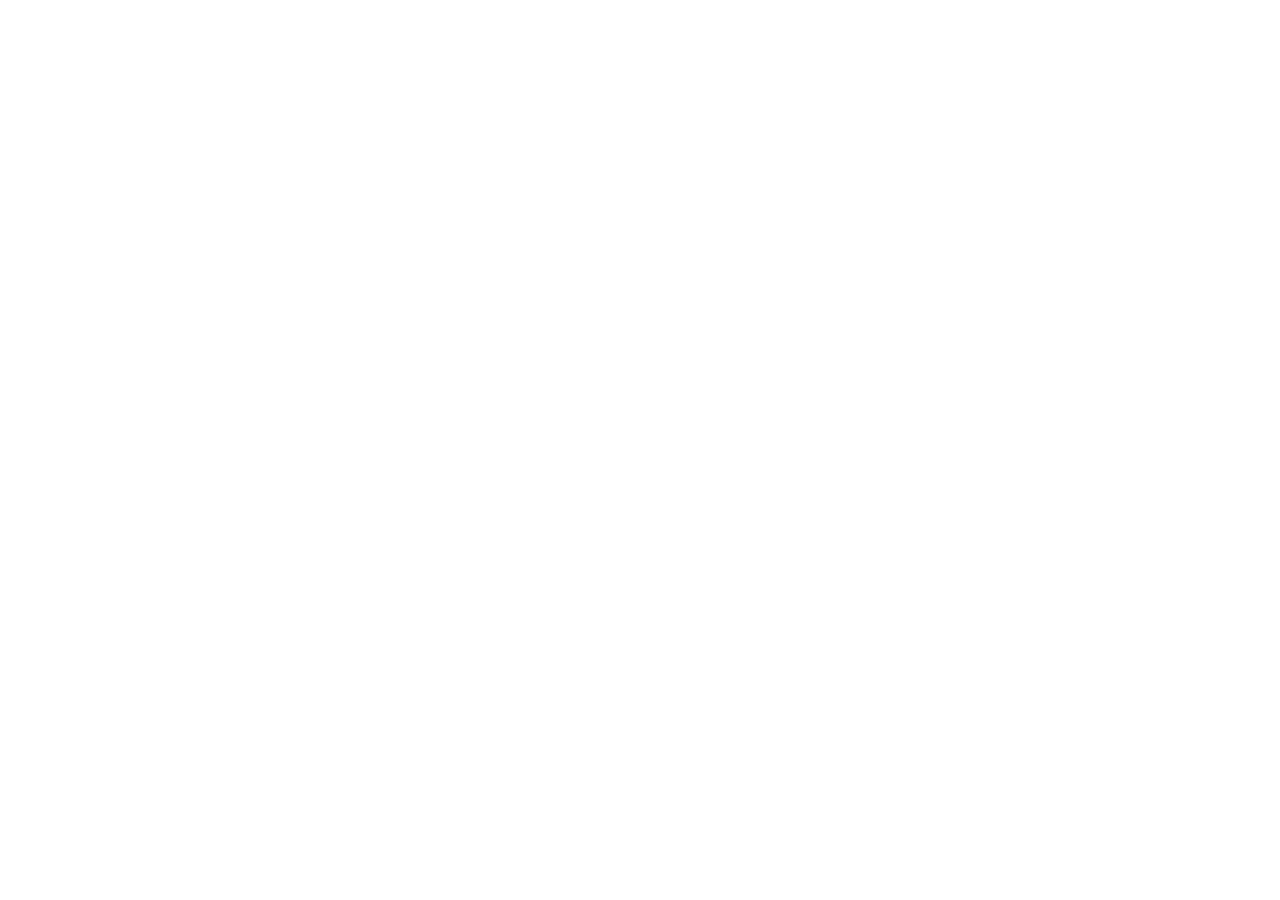
==== sjc.html @ 31c70fb9 "commit 1" ====
<!DOCTYPE html>
<html lang="en">
<head>
    <meta charset="UTF-8"/>
    <meta name="viewport" content="width=device-width" initial-scale="1.0"/>
    <meta http-equiv="X-UA-Compatible" content="ie=edge" />
    <meta name="description" content="Simple Javascript calculator" />
    <meta name="author" content="Aniagolu Chiemelie"/>
    <link rel="stylesheet" href="sjc.css"/>
    <title>Simple Javascript calculator</title>
</head>
<body>
    
</body>
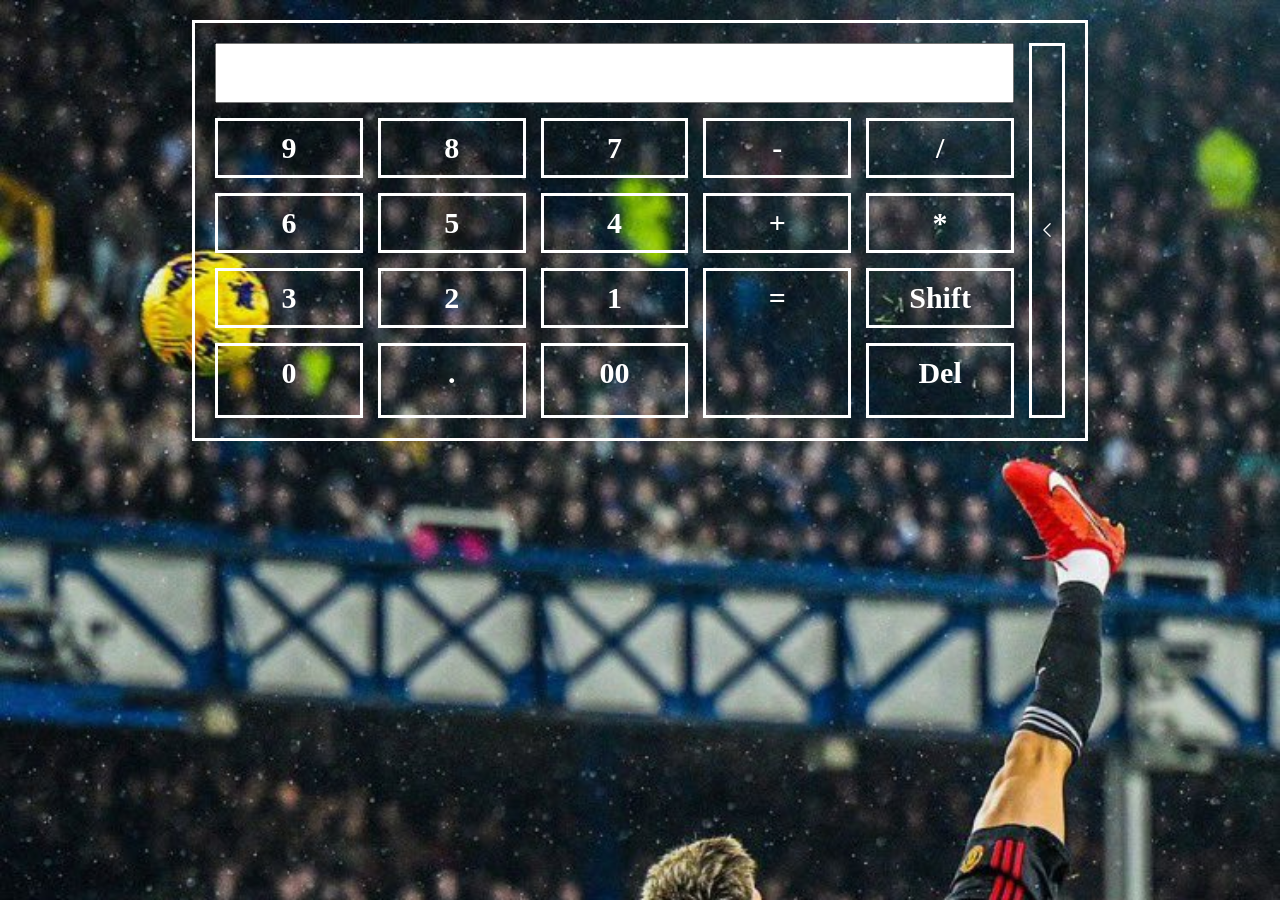
==== commit fc8ec736: "first commit" ====
--- a/sjc.html
+++ b/sjc.html
@@ -10,5 +10,93 @@
     <title>Simple Javascript calculator</title>
 </head>
 <body>
-    
-</body>+    <section class="section">
+        <div class="section__div1 sec__div">
+            <p class="section__div1-p">9</p>
+        </div>
+        <div class="section__div2 sec__div">
+            <p class="section__div2-p">8</p>
+        </div>
+        <div class="section__div3 sec__div">
+            <p class="section__div3-p">7</p>
+        </div>
+        <div class="section__div4 sec__div">
+            <p class="section__div4-p">6</p>
+        </div>
+        <div class="section__div5 sec__div">
+            <p class="section__div5-p">5</p>
+        </div>
+        <div class="section__div6 sec__div">
+            <p class="section__div6-p">4</p>
+        </div>
+        <div class="section__div7 sec__div">
+            <p class="section__div6-7">3</p>
+        </div>
+        <div class="section__div8 sec__div">
+            <p class="section__div8-p">2</p>
+        </div>
+        <div class="section__div9 sec__div">
+            <p class="section__div9-p">1</p>
+        </div>
+        <div class="section__div10 sec__div">
+            <p class="section__div10-p">0</p>
+        </div>
+        <div class="section__div11 sec__div">
+            <p class="section__div11-p">.</p>
+        </div>
+        <div class="section__div12 sec__div">
+            <p class="section__div12-p">00</p>
+        </div>
+        <div class="section__div13 sec__div">
+            <p class="section__div13-p">+</p>
+        </div>
+        <div class="section__div14 sec__div">
+            <p class="section__div14-p">=</p>
+        </div>
+        <div class="section__div15">
+            <p class="section__div15-p">Shift</p>
+        </div>
+        <div class="section__div16 sec__div">
+            <p class="section__div16-p">/</p>
+        </div>
+        <div class="section__div17 sec__div">
+            <p class="section__div17-p">*</p>
+        </div>
+        <div class="section__div18 sec__div">
+            <p class="section__div18-p">-</p>
+        </div>
+        <span class="section__div19">
+            <input type="text" id="fname" name="fname">
+        </span>
+        <div class="section__div20">
+            <p class='section__div20-p'>Del</p></div>
+        <div class="sectionsidebar">
+            <span>
+                <svg width="3rem" height="3rem" viewBox="0 0 24 24" fill="none" xmlns="http://www.w3.org/2000/svg">
+                    <rect width="24" height="24" fill="none"/>
+                    <path d="M14.5 17L9.5 12L14.5 7" stroke="#FAFAFA" stroke-linecap="round" stroke-linejoin="round"/>
+                    </svg>
+            </span>
+            <div class="sectionsidebar__div">
+                <svg width="3rem" height="3rem" viewBox="0 0 24 24" fill="none" xmlns="http://www.w3.org/2000/svg">
+                    <rect width="24" height="24" fill="black"/>
+                    <path d="M9.5 7L14.5 12L9.5 17" stroke="#FAFAFA" stroke-linecap="round" stroke-linejoin="round"/>
+                </svg>
+            </div>
+            <div class="sectionsidebar__div1">
+                <p class="sectionsidebar__div1">cos()</p>
+            </div>
+            <div class="sectionsidebar__div2">
+                <p class="sectionsidebar__div2">sin()</p>
+            </div>
+            <div class="sectionsidebar__div3">
+                <p class="sectionsidebar__div3">tan()</p>
+            </div>
+            <div class="sectionsidebar__div4">
+                <p class="sectionsidebar__div4">%</p>
+            </div>
+        </div>
+    </section>
+    <script src="sjc.js"></script>
+</body>
+</html>
--- a/sjc.css
+++ b/sjc.css
@@ -0,0 +1,164 @@
+*,
+*::after,
+*::before{
+    margin: 0;
+    padding: 0;
+    box-sizing: inherit; 
+}
+html{
+    box-sizing: border-box;
+    font-size: 62.5%;
+}
+body{
+    background-image: url(images/20231126_183147.jpg);
+    background-repeat: no-repeat;
+    background-size: cover;
+    background-blend-mode: darken;
+    padding: 2rem;
+    display: flex;
+    justify-content: center;
+    align-content: center;
+
+}
+.section{
+    display: grid;
+    grid-template-columns: repeat(5, .5fr) min-content;
+    grid-template-rows: 1fr repeat(5, .5fr);
+    column-gap: 1.5rem;
+    row-gap: 1.5rem;
+    width: 70vw;
+    height: min-content;
+    padding: 2rem;
+    z-index: 2;
+    border-color: white;
+    border-style: solid;
+}
+.section div{
+    display: flex;
+    justify-content: center;
+    align-content: center;
+}
+.section div:hover{
+    transform: scale(1.09);
+}
+div:hover span {
+    color: black;
+}
+.section p{
+    color: white;
+    padding: 1rem;
+    font-size: 3rem;
+    font-weight: 800;
+}
+.section__div1{
+    grid-area: 2 / 1 / 3 / 2;
+    border-color: white;
+    border-style: solid;
+}
+.section__div2{
+    grid-area: 2 / 2 / 3 / 3;
+    border-color: white;
+    border-style: solid;
+}
+.section__div3{
+    grid-area: 2 / 3 / 3 / 4;
+    border-color: white;
+    border-style: solid;
+}
+.section__div4{
+    grid-area: 3 / 1 / 4 / 2;
+    border-color: white;
+    border-style: solid;
+}
+.section__div5{
+    grid-area: 3 / 2 / 4 / 3;
+    border-color: white;
+    border-style: solid;
+}
+.section__div6{
+    grid-area: 3 / 3 / 4 / 4;
+    border-color: white;
+    border-style: solid;
+}
+.section__div7{
+    grid-area: 4 / 1 / 5 / 2;
+    border-color: white;
+    border-style: solid;
+}
+.section__div8{
+    grid-area: 4 / 2 / 5 / 3;
+    border-color: white;
+    border-style: solid;
+}
+.section__div9{
+    grid-area: 4 / 3 / 5 / 4;
+    border-color: white;
+    border-style: solid;
+}
+.section__div10{
+    grid-area: 5 / 1 / -1 / 2;
+    border-color: white;
+    border-style: solid;
+}
+.section__div11{
+    grid-area: 5 / 2 / -1 / 3;
+    border-color: white;
+    border-style: solid;
+}
+.section__div12{
+    grid-area: 5 / 3 / -1 / 4;
+    border-color: white;
+    border-style: solid;
+}
+.section__div13{
+    grid-area: 3 / 4 / 4 / 5;
+    border-color: white;
+    border-style: solid;
+}
+.section__div14{
+    grid-area: 4 / 4 / -1 / 5;
+    border-color: white;
+    border-style: solid;
+}
+.section__div15{
+    grid-area: 4 / 5 / 5 / 6;
+    border-color: white;
+    border-style: solid;
+}
+.section__div16{
+    grid-area: 2 / 5 / 3 / 6;
+    border-color: white;
+    border-style: solid;
+}
+.section__div17{
+    grid-area: 3 / 5 / 4 / 6;
+    border-color: white;
+    border-style: solid;
+}
+.section__div18{
+    grid-area: 2 / 4 / 3 / 5;
+    border-color: white;
+    border-style: solid;
+}
+.section__div19{
+    grid-area: 1 / 1 / 2 / 6;
+}
+.section__div19 input{
+    width: 100%;
+    height: 100%;
+}
+.section__div20{
+    grid-area: 5 / 5 / -1 / 6;
+    border-color: white;
+    border-style: solid;
+}
+
+.sectionsidebar{
+    grid-area: 1 / 6 / -1 / -1;
+    border-color: white;
+    border-style: solid;
+    flex-direction: column;
+}
+.sectionsidebar div{
+    display: none;
+}
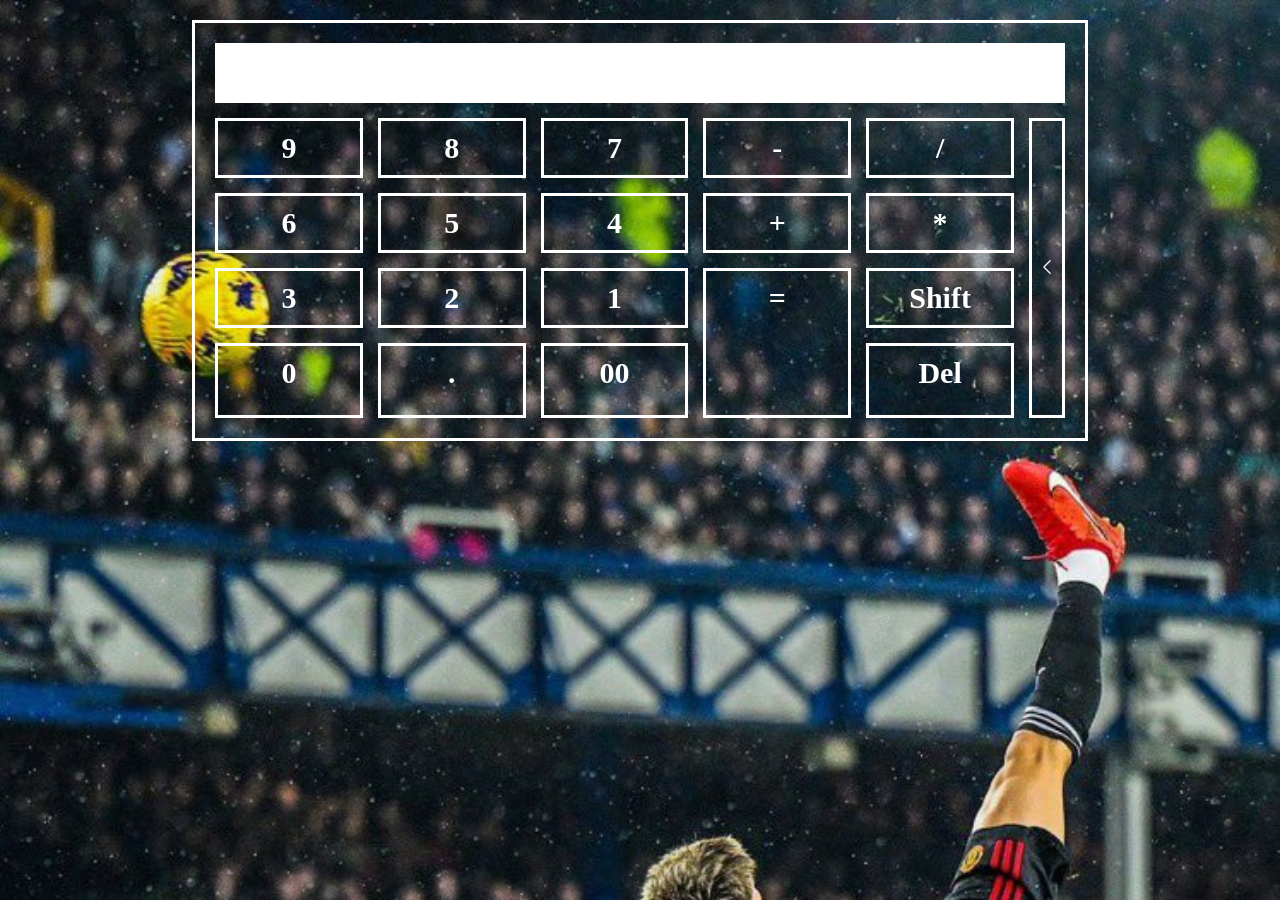
==== commit 7ed67046: "latest commit" ====
--- a/sjc.html
+++ b/sjc.html
@@ -11,89 +11,89 @@
 </head>
 <body>
     <section class="section">
-        <div class="section__div1 sec__div">
+        <div class="section__div1" id=" sec__div">
             <p class="section__div1-p">9</p>
         </div>
-        <div class="section__div2 sec__div">
+        <div class="section__div2" id=" sec__div">
             <p class="section__div2-p">8</p>
         </div>
-        <div class="section__div3 sec__div">
+        <div class="section__div3" id=" sec__div">
             <p class="section__div3-p">7</p>
         </div>
-        <div class="section__div4 sec__div">
+        <div class="section__div4" id=" sec__div">
             <p class="section__div4-p">6</p>
         </div>
-        <div class="section__div5 sec__div">
+        <div class="section__div5" id=" sec__div">
             <p class="section__div5-p">5</p>
         </div>
-        <div class="section__div6 sec__div">
+        <div class="section__div6" id=" sec__div">
             <p class="section__div6-p">4</p>
         </div>
-        <div class="section__div7 sec__div">
-            <p class="section__div6-7">3</p>
+        <div class="section__div7" id=" sec__div">
+            <p class="section__div7-p">3</p>
         </div>
-        <div class="section__div8 sec__div">
+        <div class="section__div8" id=" sec__div">
             <p class="section__div8-p">2</p>
         </div>
-        <div class="section__div9 sec__div">
+        <div class="section__div9" id=" sec__div">
             <p class="section__div9-p">1</p>
         </div>
-        <div class="section__div10 sec__div">
+        <div class="section__div10" id=" sec__div">
             <p class="section__div10-p">0</p>
         </div>
-        <div class="section__div11 sec__div">
+        <div class="section__div11" id=" sec__div">
             <p class="section__div11-p">.</p>
         </div>
-        <div class="section__div12 sec__div">
+        <div class="section__div12" id=" sec__div">
             <p class="section__div12-p">00</p>
         </div>
-        <div class="section__div13 sec__div">
+        <div class="section__div13" id=" sec__div">
             <p class="section__div13-p">+</p>
         </div>
-        <div class="section__div14 sec__div">
+        <div class="section__div14" id=" sec__div">
             <p class="section__div14-p">=</p>
         </div>
         <div class="section__div15">
             <p class="section__div15-p">Shift</p>
         </div>
-        <div class="section__div16 sec__div">
+        <div class="section__div16" id=" sec__div">
             <p class="section__div16-p">/</p>
         </div>
-        <div class="section__div17 sec__div">
+        <div class="section__div17" id=" sec__div">
             <p class="section__div17-p">*</p>
         </div>
-        <div class="section__div18 sec__div">
+        <div class="section__div18" id=" sec__div">
             <p class="section__div18-p">-</p>
         </div>
         <span class="section__div19">
-            <input type="text" id="fname" name="fname">
+            <p class="section__div19-p" id="fname"></p>
         </span>
         <div class="section__div20">
             <p class='section__div20-p'>Del</p></div>
         <div class="sectionsidebar">
-            <span>
+            <span class = "sectionsidebar__span">
                 <svg width="3rem" height="3rem" viewBox="0 0 24 24" fill="none" xmlns="http://www.w3.org/2000/svg">
                     <rect width="24" height="24" fill="none"/>
                     <path d="M14.5 17L9.5 12L14.5 7" stroke="#FAFAFA" stroke-linecap="round" stroke-linejoin="round"/>
                     </svg>
             </span>
             <div class="sectionsidebar__div">
-                <svg width="3rem" height="3rem" viewBox="0 0 24 24" fill="none" xmlns="http://www.w3.org/2000/svg">
-                    <rect width="24" height="24" fill="black"/>
-                    <path d="M9.5 7L14.5 12L9.5 17" stroke="#FAFAFA" stroke-linecap="round" stroke-linejoin="round"/>
+                <svg class = "svg2" width="3rem" height="3rem" viewBox="0 0 24 24" fill="none" xmlns="http://www.w3.org/2000/svg">
+                    <rect width="24" height="24" fill="#FAFAFA"/>
+                    <path d="M9.5 7L14.5 12L9.5 17" stroke="#000000" stroke-linecap="round" stroke-linejoin="round"/>
                 </svg>
             </div>
             <div class="sectionsidebar__div1">
-                <p class="sectionsidebar__div1">cos()</p>
+                <p class="sectionsidebar__div1-p">cos()</p>
             </div>
             <div class="sectionsidebar__div2">
-                <p class="sectionsidebar__div2">sin()</p>
+                <p class="sectionsidebar__div2-p">sin()</p>
             </div>
             <div class="sectionsidebar__div3">
-                <p class="sectionsidebar__div3">tan()</p>
+                <p class="sectionsidebar__div3-p">tan()</p>
             </div>
             <div class="sectionsidebar__div4">
-                <p class="sectionsidebar__div4">%</p>
+                <p class="sectionsidebar__div4-p">%</p>
             </div>
         </div>
     </section>
--- a/sjc.css
+++ b/sjc.css
@@ -45,7 +45,6 @@
     color: black;
 }
 .section p{
-    color: white;
     padding: 1rem;
     font-size: 3rem;
     font-weight: 800;
@@ -141,11 +140,16 @@
     border-style: solid;
 }
 .section__div19{
-    grid-area: 1 / 1 / 2 / 6;
-}
-.section__div19 input{
-    width: 100%;
-    height: 100%;
+    grid-area: 1 / 1 / 2 / -1;
+    background-color: white;
+    display: flex;
+    justify-content: flex-end;
+}
+.section__div19-p{
+    color: #000000;
+    padding: 1rem;
+    font-size: 3rem;
+    font-weight: 800;
 }
 .section__div20{
     grid-area: 5 / 5 / -1 / 6;
@@ -154,11 +158,102 @@
 }
 
 .sectionsidebar{
-    grid-area: 1 / 6 / -1 / -1;
+    grid-area: 2 / 6 / -1 / -1;
     border-color: white;
     border-style: solid;
     flex-direction: column;
 }
-.sectionsidebar div{
-    display: none;
+.sidebar-stretch{
+    grid-area: 2 / 5 / -1 / -1;
+    z-index: 6;
+    background-color: rgb(255,255,255); /* Fallback color */
+    background-color: rgba(255,250,255, 0.8); /* Black w/opacity/see-through */
+    color: white;
+}
+.sidebar__svg1-display{
+    display: unset;
+}
+.sidebar__svg1-display p{
+    color: black;
+    padding: 1rem;
+    font-size: 3rem;
+    font-weight: 800;
+}
+.sidebar__svg1-hide{
+    display: none;
+}
+.sectionsidebar .sectionsidebar__div{
+    display: none;
+}
+.sectionsidebar .sectionsidebar__div1{
+    display: none;
+}
+.sectionsidebar .sectionsidebar__div2{
+    display: none;
+}
+.sectionsidebar .sectionsidebar__div3{
+    display: none;
+}
+.sectionsidebar .sectionsidebar__div4{
+    display: none;
+}
+.sectionsidebar p{
+    color: white;
+}
+.section__div1-p{
+    color: white;
+}
+.section__div2-p{
+    color: white;
+}
+.section__div3-p{
+    color: white;
+}
+.section__div4-p{
+    color: white;
+}
+.section__div6-p{
+    color: white;
+}
+.section__div7-p{
+    color: white;
+}
+.section__div8-p{
+    color: white;
+}
+.section__div9-p{
+    color: white;
+}
+.section__div10-p{
+    color: white;
+}
+.section__div11-p{
+    color: white;
+}
+.section__div12-p{
+    color: white;
+}
+.section__div13-p{
+    color: white;
+}
+.section__div5-p{
+    color: white;
+}
+.section__div14-p{
+    color: white;
+}
+.section__div15-p{
+    color: white;
+}
+.section__div16-p{
+    color: white;
+}
+.section__div17-p{
+    color: white;
+}
+.section__div18-p{
+    color: white;
+}
+.section__div20-p{
+    color: white;
 }
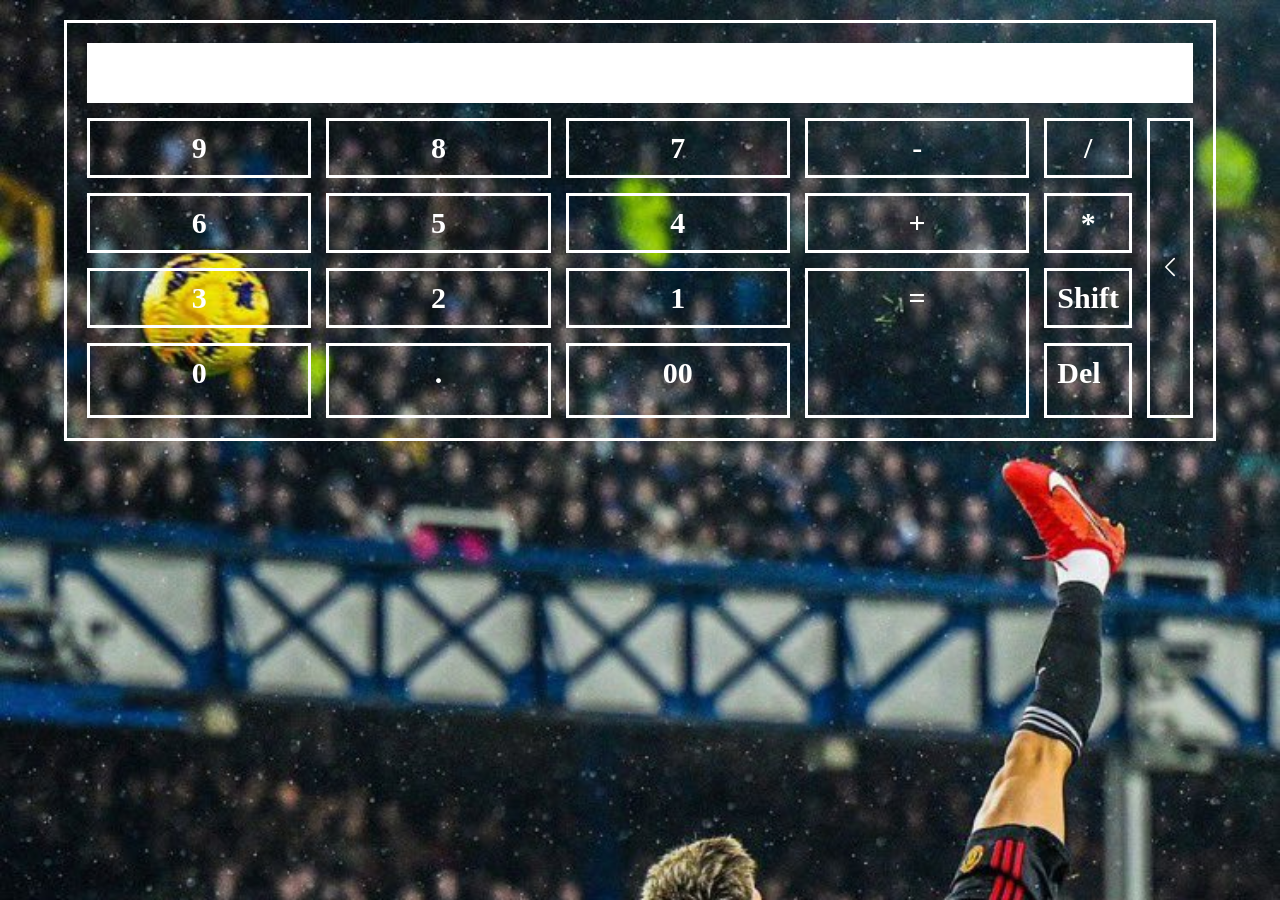
==== commit 83789cc8: "latest commit" ====
--- a/sjc.html
+++ b/sjc.html
@@ -72,27 +72,27 @@
             <p class='section__div20-p'>Del</p></div>
         <div class="sectionsidebar">
             <span class = "sectionsidebar__span">
-                <svg width="3rem" height="3rem" viewBox="0 0 24 24" fill="none" xmlns="http://www.w3.org/2000/svg">
+                <svg width="4rem" height="4rem" viewBox="0 0 24 24" fill="none" xmlns="http://www.w3.org/2000/svg">
                     <rect width="24" height="24" fill="none"/>
                     <path d="M14.5 17L9.5 12L14.5 7" stroke="#FAFAFA" stroke-linecap="round" stroke-linejoin="round"/>
                     </svg>
             </span>
-            <div class="sectionsidebar__div">
-                <svg class = "svg2" width="3rem" height="3rem" viewBox="0 0 24 24" fill="none" xmlns="http://www.w3.org/2000/svg">
+            <div class="sectionsidebar__div sectionsidebar__div-initial">
+                <svg class = "svg2" width="4rem" height="4rem" viewBox="0 0 24 24" fill="none" xmlns="http://www.w3.org/2000/svg">
                     <rect width="24" height="24" fill="#FAFAFA"/>
                     <path d="M9.5 7L14.5 12L9.5 17" stroke="#000000" stroke-linecap="round" stroke-linejoin="round"/>
                 </svg>
             </div>
-            <div class="sectionsidebar__div1">
+            <div class="sectionsidebar__div1 sectionsidebar__div-initial">
                 <p class="sectionsidebar__div1-p">cos()</p>
             </div>
-            <div class="sectionsidebar__div2">
+            <div class="sectionsidebar__div2 sectionsidebar__div-initial">
                 <p class="sectionsidebar__div2-p">sin()</p>
             </div>
-            <div class="sectionsidebar__div3">
+            <div class="sectionsidebar__div3 sectionsidebar__div-initial">
                 <p class="sectionsidebar__div3-p">tan()</p>
             </div>
-            <div class="sectionsidebar__div4">
+            <div class="sectionsidebar__div4 sectionsidebar__div-initial">
                 <p class="sectionsidebar__div4-p">%</p>
             </div>
         </div>
--- a/sjc.css
+++ b/sjc.css
@@ -22,22 +22,17 @@
 }
 .section{
     display: grid;
-    grid-template-columns: repeat(5, .5fr) min-content;
+    grid-template-columns: repeat(4, .5fr) repeat(2, min-content);
     grid-template-rows: 1fr repeat(5, .5fr);
     column-gap: 1.5rem;
     row-gap: 1.5rem;
-    width: 70vw;
+    width: 90vw;
     height: min-content;
     padding: 2rem;
     z-index: 2;
     border-color: white;
     border-style: solid;
 }
-.section div{
-    display: flex;
-    justify-content: center;
-    align-content: center;
-}
 .section div:hover{
     transform: scale(1.09);
 }
@@ -48,49 +43,77 @@
     padding: 1rem;
     font-size: 3rem;
     font-weight: 800;
+    color: white;
 }
 .section__div1{
     grid-area: 2 / 1 / 3 / 2;
     border-color: white;
     border-style: solid;
+    display: flex;
+    justify-content: center;
+    align-content: center;
 }
 .section__div2{
     grid-area: 2 / 2 / 3 / 3;
     border-color: white;
     border-style: solid;
+    display: flex;
+    justify-content: center;
+    align-content: center;
 }
 .section__div3{
     grid-area: 2 / 3 / 3 / 4;
     border-color: white;
     border-style: solid;
+    display: flex;
+    justify-content: center;
+    align-content: center;
 }
 .section__div4{
     grid-area: 3 / 1 / 4 / 2;
     border-color: white;
     border-style: solid;
+    display: flex;
+    justify-content: center;
+    align-content: center;
 }
 .section__div5{
     grid-area: 3 / 2 / 4 / 3;
     border-color: white;
     border-style: solid;
+    display: flex;
+    justify-content: center;
+    align-content: center;
 }
 .section__div6{
     grid-area: 3 / 3 / 4 / 4;
     border-color: white;
     border-style: solid;
+    display: flex;
+    justify-content: center;
+    align-content: center;
 }
 .section__div7{
     grid-area: 4 / 1 / 5 / 2;
     border-color: white;
     border-style: solid;
+    display: flex;
+    justify-content: center;
+    align-content: center;
 }
 .section__div8{
     grid-area: 4 / 2 / 5 / 3;
     border-color: white;
     border-style: solid;
+    display: flex;
+    justify-content: center;
+    align-content: center;
 }
 .section__div9{
     grid-area: 4 / 3 / 5 / 4;
+    display: flex;
+    justify-content: center;
+    align-content: center;
     border-color: white;
     border-style: solid;
 }
@@ -98,44 +121,71 @@
     grid-area: 5 / 1 / -1 / 2;
     border-color: white;
     border-style: solid;
+    display: flex;
+    justify-content: center;
+    align-content: center;
 }
 .section__div11{
     grid-area: 5 / 2 / -1 / 3;
     border-color: white;
     border-style: solid;
+    display: flex;
+    justify-content: center;
+    align-content: center;
 }
 .section__div12{
     grid-area: 5 / 3 / -1 / 4;
     border-color: white;
     border-style: solid;
+    display: flex;
+    justify-content: center;
+    align-content: center;
 }
 .section__div13{
     grid-area: 3 / 4 / 4 / 5;
     border-color: white;
     border-style: solid;
+    display: flex;
+    justify-content: center;
+    align-content: center;
 }
 .section__div14{
     grid-area: 4 / 4 / -1 / 5;
     border-color: white;
     border-style: solid;
+    display: flex;
+    justify-content: center;
+    align-content: center;
 }
 .section__div15{
     grid-area: 4 / 5 / 5 / 6;
     border-color: white;
     border-style: solid;
+    display: flex;
+    justify-content: center;
+    align-content: center;
 }
 .section__div16{
     grid-area: 2 / 5 / 3 / 6;
     border-color: white;
     border-style: solid;
+    display: flex;
+    justify-content: center;
+    align-content: center;
 }
 .section__div17{
     grid-area: 3 / 5 / 4 / 6;
     border-color: white;
     border-style: solid;
+    display: flex;
+    justify-content: center;
+    align-content: center;
 }
 .section__div18{
     grid-area: 2 / 4 / 3 / 5;
+    display: flex;
+    justify-content: center;
+    align-content: center;
     border-color: white;
     border-style: solid;
 }
@@ -161,99 +211,72 @@
     grid-area: 2 / 6 / -1 / -1;
     border-color: white;
     border-style: solid;
-    flex-direction: column;
+    align-content: center;
 }
 .sidebar-stretch{
     grid-area: 2 / 5 / -1 / -1;
     z-index: 6;
-    background-color: rgb(255,255,255); /* Fallback color */
-    background-color: rgba(255,250,255, 0.8); /* Black w/opacity/see-through */
+    background-color: rgba(1,7,1, .98); /* Black w/opacity/see-through */
     color: white;
+    display: grid;
+    grid-template-rows: repeat(4, min-content);
+    grid-template-columns: repeat(2, min-content);
+    padding: 1rem;
+    column-gap: 1.3rem;
+    row-gap: 1.3rem;
+}
+.sidebar__sin{
+    grid-area: 2 / 2 / 3/ -1;
+    border-color: white;
+    border-style: solid;
+    padding: 1rem;
+    font-size: 3rem;
+    font-weight: 800;
+    display: unset;
+}
+.sidebar__tan{
+    grid-area: 3 / 2 / 4/ -1;
+    border-color: white;
+    border-style: solid;
+    padding: 1rem;
+    font-size: 3rem;
+    font-weight: 800;
+    display: unset;
+}
+.sidebar__percent{
+    grid-area: 4 / 2 / -1/ -1;
+    border-color: white;
+    border-style: solid;
+    padding: 1rem;
+    font-size: 3rem;
+    font-weight: 800;
+    display: unset;
+}
+.sidebar__cos{
+    grid-area: 1 / 2 / 2/ -1;
+    border-color: white;
+    border-style: solid;
+    padding: 1rem;
+    font-size: 3rem;
+    font-weight: 800;
+    display: unset;
 }
 .sidebar__svg1-display{
     display: unset;
-}
-.sidebar__svg1-display p{
-    color: black;
-    padding: 1rem;
-    font-size: 3rem;
-    font-weight: 800;
+    padding: 1rem;
+    grid-area: 2 / 1 / 3 / 2;
+    display: flex;
+    align-content: center;
+    flex-direction: column;
+    justify-content: center;
 }
 .sidebar__svg1-hide{
     display: none;
-}
-.sectionsidebar .sectionsidebar__div{
+    grid-area: 2 / 1 / 4 / 2;
+}
+.p__span-display{
+    color: black;
+}
+.sectionsidebar__div-initial{
     display: none;
 }
-.sectionsidebar .sectionsidebar__div1{
-    display: none;
-}
-.sectionsidebar .sectionsidebar__div2{
-    display: none;
-}
-.sectionsidebar .sectionsidebar__div3{
-    display: none;
-}
-.sectionsidebar .sectionsidebar__div4{
-    display: none;
-}
-.sectionsidebar p{
-    color: white;
-}
-.section__div1-p{
-    color: white;
-}
-.section__div2-p{
-    color: white;
-}
-.section__div3-p{
-    color: white;
-}
-.section__div4-p{
-    color: white;
-}
-.section__div6-p{
-    color: white;
-}
-.section__div7-p{
-    color: white;
-}
-.section__div8-p{
-    color: white;
-}
-.section__div9-p{
-    color: white;
-}
-.section__div10-p{
-    color: white;
-}
-.section__div11-p{
-    color: white;
-}
-.section__div12-p{
-    color: white;
-}
-.section__div13-p{
-    color: white;
-}
-.section__div5-p{
-    color: white;
-}
-.section__div14-p{
-    color: white;
-}
-.section__div15-p{
-    color: white;
-}
-.section__div16-p{
-    color: white;
-}
-.section__div17-p{
-    color: white;
-}
-.section__div18-p{
-    color: white;
-}
-.section__div20-p{
-    color: white;
-}
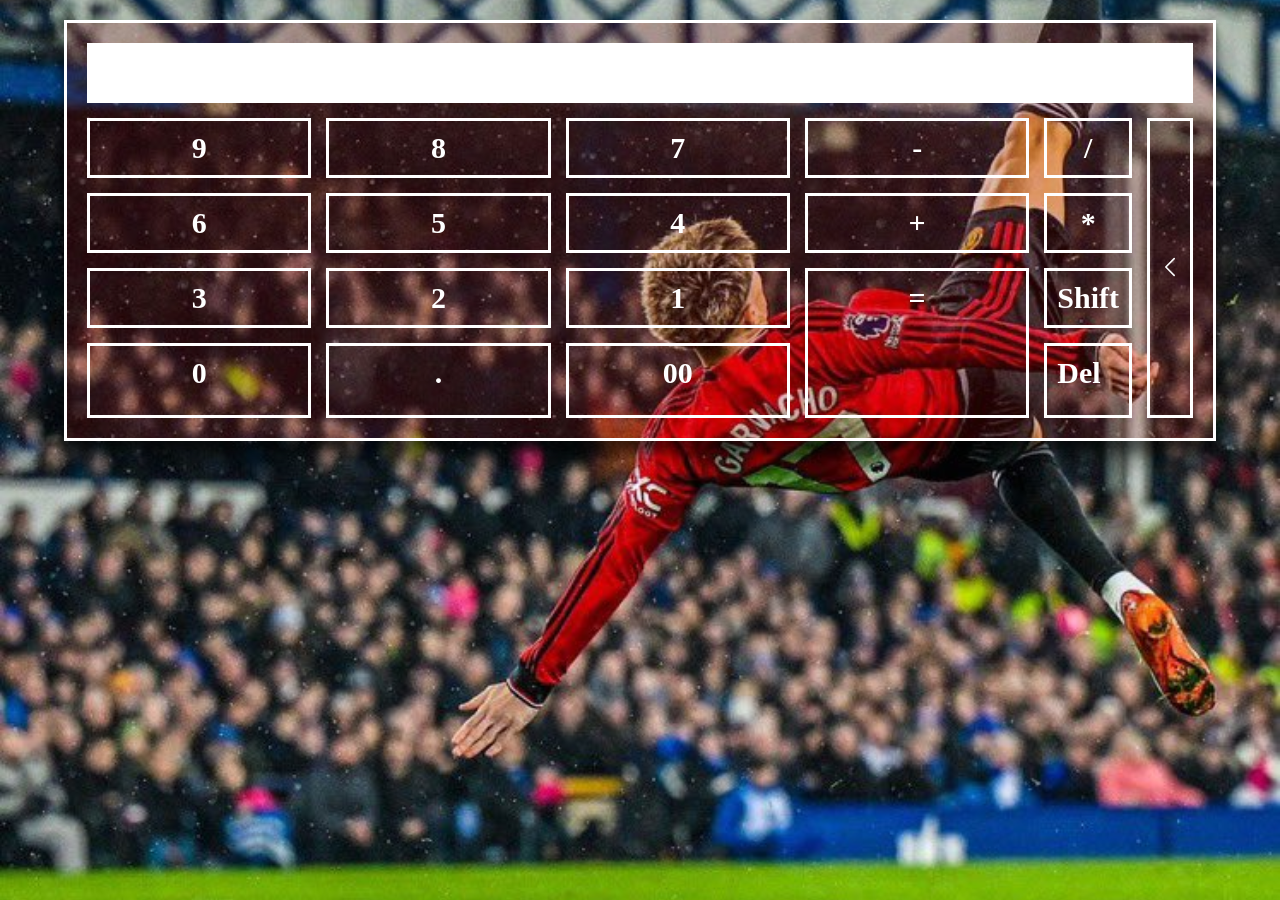
==== commit 03871759: "latest commit" ====
--- a/sjc.html
+++ b/sjc.html
@@ -79,21 +79,24 @@
             </span>
             <div class="sectionsidebar__div sectionsidebar__div-initial">
                 <svg class = "svg2" width="4rem" height="4rem" viewBox="0 0 24 24" fill="none" xmlns="http://www.w3.org/2000/svg">
-                    <rect width="24" height="24" fill="#FAFAFA"/>
-                    <path d="M9.5 7L14.5 12L9.5 17" stroke="#000000" stroke-linecap="round" stroke-linejoin="round"/>
+                    <rect width="24" height="24" fill="#0F0000"/>
+                    <path d="M9.5 7L14.5 12L9.5 17" stroke="#FAFAFA" stroke-linecap="round" stroke-linejoin="round"/>
                 </svg>
             </div>
             <div class="sectionsidebar__div1 sectionsidebar__div-initial">
-                <p class="sectionsidebar__div1-p">cos()</p>
+                <p class="sectionsidebar__div1-p">cos(</p>
             </div>
             <div class="sectionsidebar__div2 sectionsidebar__div-initial">
-                <p class="sectionsidebar__div2-p">sin()</p>
+                <p class="sectionsidebar__div2-p">sin(</p>
             </div>
             <div class="sectionsidebar__div3 sectionsidebar__div-initial">
-                <p class="sectionsidebar__div3-p">tan()</p>
+                <p class="sectionsidebar__div3-p">tan(</p>
             </div>
             <div class="sectionsidebar__div4 sectionsidebar__div-initial">
                 <p class="sectionsidebar__div4-p">%</p>
+            </div>
+            <div class="sectionsidebar__div5 sectionsidebar__div-initial">
+                <p class="sectionsidebar__div3-p">)</p>
             </div>
         </div>
     </section>
--- a/sjc.css
+++ b/sjc.css
@@ -13,6 +13,7 @@
     background-image: url(images/20231126_183147.jpg);
     background-repeat: no-repeat;
     background-size: cover;
+    background-position: center;
     background-blend-mode: darken;
     padding: 2rem;
     display: flex;
@@ -22,6 +23,7 @@
 }
 .section{
     display: grid;
+    background-color: hsla(1, 100%, 30%, 0.2);
     grid-template-columns: repeat(4, .5fr) repeat(2, min-content);
     grid-template-rows: 1fr repeat(5, .5fr);
     column-gap: 1.5rem;
@@ -32,9 +34,12 @@
     z-index: 2;
     border-color: white;
     border-style: solid;
+    box-shadow: 0 10px 10px 0 rgba(0, 0, 0, 0.4), 0 20px 20px 0 rgba(0, 0, 0, 0.39);
 }
 .section div:hover{
     transform: scale(1.09);
+    box-shadow: 0 8px 8px 0 rgba(0, 0, 0, 0.2), 0 20px 20px 0 rgba(0, 0, 0, 0.19);
+    background-color: rgb(15, 0, 0); 
 }
 div:hover span {
     color: black;
@@ -43,7 +48,6 @@
     padding: 1rem;
     font-size: 3rem;
     font-weight: 800;
-    color: white;
 }
 .section__div1{
     grid-area: 2 / 1 / 3 / 2;
@@ -212,63 +216,63 @@
     border-color: white;
     border-style: solid;
     align-content: center;
+    display: grid;
+    grid-template-rows: repeat(4, min-content);
+    grid-template-columns: repeat(2, min-content);
 }
 .sidebar-stretch{
     grid-area: 2 / 5 / -1 / -1;
     z-index: 6;
-    background-color: rgba(1,7,1, .98); /* Black w/opacity/see-through */
-    color: white;
-    display: grid;
-    grid-template-rows: repeat(4, min-content);
-    grid-template-columns: repeat(2, min-content);
+    background-color: rgb(15, 0, 0); /* Black w/opacity/see-through */
+    color: white;
     padding: 1rem;
     column-gap: 1.3rem;
     row-gap: 1.3rem;
 }
-.sidebar__sin{
+.sectionsidebar__div{
+    padding: 0;
+    grid-area: 2 / 1 / 4 / 2;
+    display: flex;
+    flex-direction: column;
+    align-content: center;
+    justify-content: center;
+}
+.sectionsidebar__div1{
+    grid-area: 1 / 2 / 2/ -1;
+    border-color: white;
+    border-style: solid;
+    padding: .8rem;
+    font-weight: 800;
+}
+.sectionsidebar__div2{
     grid-area: 2 / 2 / 3/ -1;
     border-color: white;
     border-style: solid;
-    padding: 1rem;
+    padding: .8rem;
+    font-weight: 800;
+}
+.sectionsidebar__div3{
+    grid-area: 3 / 2 / 4/ -1;
+    border-color: white;
+    border-style: solid;
+    padding: .8rem;
+    font-weight: 800;
+}
+.sectionsidebar__div4{
+    grid-area: 4 / 2 / -1/ -1;
+    border-color: white;
+    border-style: solid;
+    padding: .8rem;
     font-size: 3rem;
     font-weight: 800;
-    display: unset;
-}
-.sidebar__tan{
-    grid-area: 3 / 2 / 4/ -1;
-    border-color: white;
-    border-style: solid;
-    padding: 1rem;
+}
+.sectionsidebar__div5{
+    grid-area: 1 / 1 / 2/ 2;
+    border-color: white;
+    border-style: solid;
+    padding: .8rem;
     font-size: 3rem;
     font-weight: 800;
-    display: unset;
-}
-.sidebar__percent{
-    grid-area: 4 / 2 / -1/ -1;
-    border-color: white;
-    border-style: solid;
-    padding: 1rem;
-    font-size: 3rem;
-    font-weight: 800;
-    display: unset;
-}
-.sidebar__cos{
-    grid-area: 1 / 2 / 2/ -1;
-    border-color: white;
-    border-style: solid;
-    padding: 1rem;
-    font-size: 3rem;
-    font-weight: 800;
-    display: unset;
-}
-.sidebar__svg1-display{
-    display: unset;
-    padding: 1rem;
-    grid-area: 2 / 1 / 3 / 2;
-    display: flex;
-    align-content: center;
-    flex-direction: column;
-    justify-content: center;
 }
 .sidebar__svg1-hide{
     display: none;
@@ -280,3 +284,102 @@
 .sectionsidebar__div-initial{
     display: none;
 }
+.section__div18-p{
+    color: white;
+}
+.section__div17-p{
+    color: white;
+}
+.section__div16-p{
+    color: white;
+}
+.section__div15-p{
+    color: white;
+}
+.section__div14-p{
+    color: white;
+}
+.section__div13-p{
+    color: white;
+}
+.section__div12-p{
+    color: white;
+}
+.section__div11-p{
+    color: white;
+}
+.section__div10-p{
+    color: white;
+}
+.section__div9-p{
+    color: white;
+}
+.section__div8-p{
+    color: white;
+}
+.section__div7-p{
+    color: white;
+}
+.section__div6-p{
+    color: white;
+}
+.section__div5-p{
+    color: white;
+}
+.section__div4-p{
+    color: white;
+}
+.section__div3-p{
+    color: white;
+}
+.section__div2-p{
+    color: white;
+}
+.section__div1-p{
+    color: white;
+}
+.section__div20-p{
+    color: white;
+}
+@media only screen and (max-width: 50rem) {
+    html{
+        font-size: 50%;
+    }
+    body{
+        padding: 0;
+        background-size: 100%;
+    } 
+    .section{
+        column-gap: .6rem;
+        margin-top: 1rem;
+        row-gap: .6rem;
+        width: 80vw;
+        height: min-content;
+        padding: .5rem;
+    }
+    .section p{
+        padding: .6rem;
+        font-size: 1.2rem;
+    }
+    .section__div19-p{
+        padding: .6rem;
+        font-size: 1rem;
+    }
+    .sidebar-stretch{
+        padding: .6rem;
+        column-gap: .8rem;
+        row-gap: .8rem;
+    }
+    .sectionsidebar__div1{
+        padding: .8rem;
+    }
+    .sectionsidebar__div2{
+        padding: .8rem;
+    }
+    .sectionsidebar__div3{
+        padding: .8rem;
+    }
+    .sectionsidebar__div4{
+        padding: .8rem;
+    }
+}
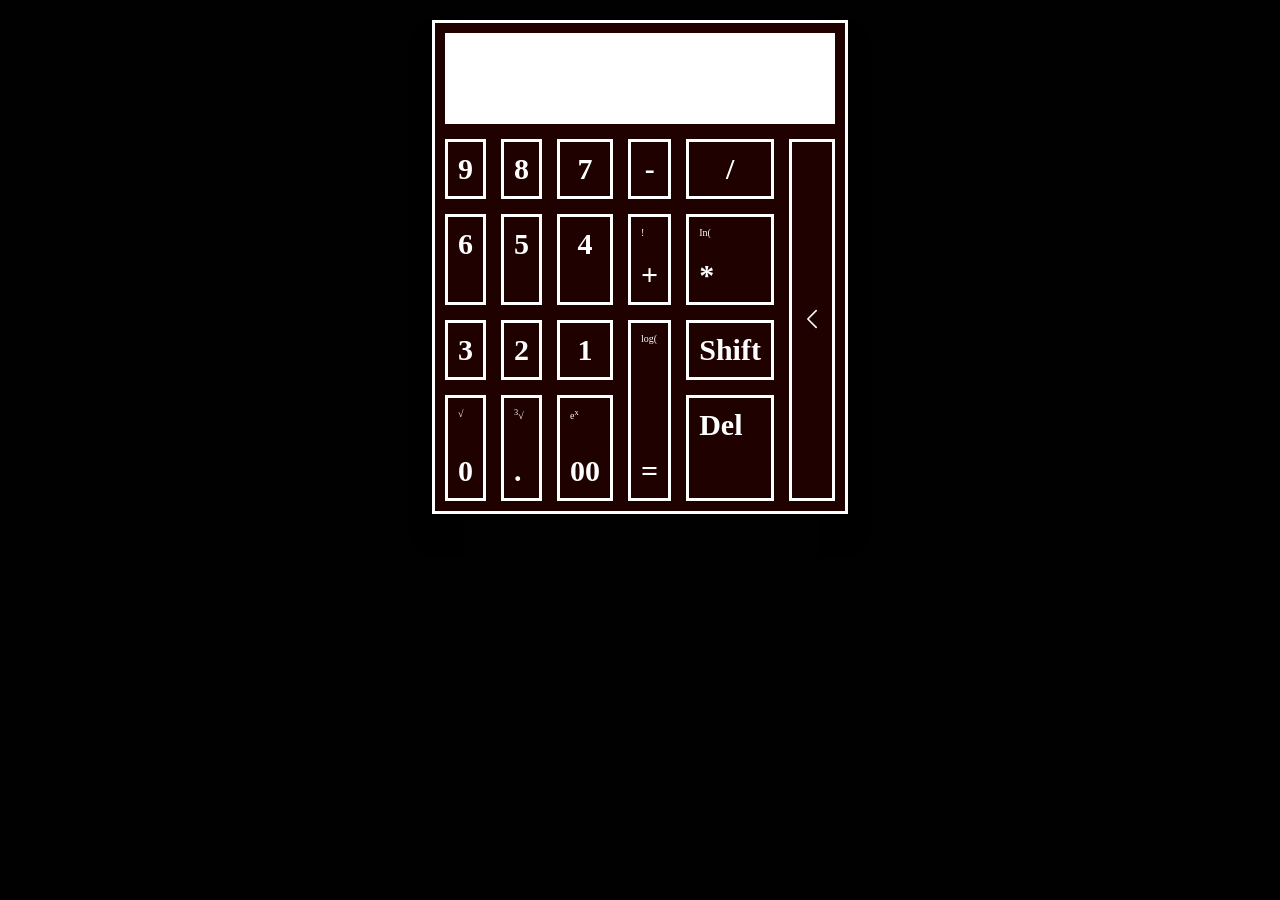
==== commit 1acad873: "additional js functionality" ====
--- a/sjc.html
+++ b/sjc.html
@@ -12,64 +12,72 @@
 <body>
     <section class="section">
         <div class="section__div1" id=" sec__div">
-            <p class="section__div1-p">9</p>
+            <p class="section__div1-p section__p">9</p>
         </div>
         <div class="section__div2" id=" sec__div">
-            <p class="section__div2-p">8</p>
+            <p class="section__div2-p section__p">8</p>
         </div>
         <div class="section__div3" id=" sec__div">
-            <p class="section__div3-p">7</p>
+            <p class="section__div3-p section__p">7</p>
         </div>
         <div class="section__div4" id=" sec__div">
-            <p class="section__div4-p">6</p>
+            <p class="section__div4-p section__p">6</p>
         </div>
         <div class="section__div5" id=" sec__div">
-            <p class="section__div5-p">5</p>
+            <p class="section__div5-p section__p">5</p>
         </div>
         <div class="section__div6" id=" sec__div">
-            <p class="section__div6-p">4</p>
+            <p class="section__div6-p section__p">4</p>
         </div>
         <div class="section__div7" id=" sec__div">
-            <p class="section__div7-p">3</p>
+            <p class="section__div7-p section__p">3</p>
         </div>
         <div class="section__div8" id=" sec__div">
-            <p class="section__div8-p">2</p>
+            <p class="section__div8-p section__p">2</p>
         </div>
         <div class="section__div9" id=" sec__div">
-            <p class="section__div9-p">1</p>
+            <p class="section__div9-p section__p">1</p>
         </div>
         <div class="section__div10" id=" sec__div">
-            <p class="section__div10-p">0</p>
+            <p class="shift__element paragraph-green">&#8730;</p>
+            <p class="section__div10-p section__p">0</p>
         </div>
         <div class="section__div11" id=" sec__div">
-            <p class="section__div11-p">.</p>
+            <p class="shift__element paragraph-green"><sup>3</sup>&#8730;</p>
+            <p class="section__div11-p section__p">.</p>
         </div>
         <div class="section__div12" id=" sec__div">
-            <p class="section__div12-p">00</p>
+            <p class="shift__element paragraph-green">e<sup>x</sup></p>
+            <p class="section__div12-p section__p">00</p>
         </div>
         <div class="section__div13" id=" sec__div">
-            <p class="section__div13-p">+</p>
+            <p class="shift__element paragraph-green">&#33;</p>
+            <p class="section__div13-p section__p">+</p>
         </div>
         <div class="section__div14" id=" sec__div">
-            <p class="section__div14-p">=</p>
+            <p class="shift__element paragraph-green">
+                log(
+            </p>
+            <p class="section__div14-p section__p"> = </p>
         </div>
         <div class="section__div15">
-            <p class="section__div15-p">Shift</p>
+            <p class="section__div15-p section__p">Shift</p>
         </div>
         <div class="section__div16" id=" sec__div">
-            <p class="section__div16-p">/</p>
+            <p class="section__div16-p section__p">/</p>
         </div>
         <div class="section__div17" id=" sec__div">
-            <p class="section__div17-p">*</p>
+            <p class="shift__element paragraph-green">In(</p>
+            <p class="section__div17-p section__p">*</p>
         </div>
         <div class="section__div18" id=" sec__div">
-            <p class="section__div18-p">-</p>
+            <p class="section__div18-p section__p">-</p>
         </div>
         <span class="section__div19">
             <p class="section__div19-p" id="fname"></p>
         </span>
         <div class="section__div20">
-            <p class='section__div20-p'>Del</p></div>
+            <p class='section__div20-p section__p'>Del</p></div>
         <div class="sectionsidebar">
             <span class = "sectionsidebar__span">
                 <svg width="4rem" height="4rem" viewBox="0 0 24 24" fill="none" xmlns="http://www.w3.org/2000/svg">
@@ -84,16 +92,19 @@
                 </svg>
             </div>
             <div class="sectionsidebar__div1 sectionsidebar__div-initial">
-                <p class="sectionsidebar__div1-p">cos(</p>
+                <p class="shift__element paragraph-green">cos<sup>-1</sup>(</p>
+                <p class="sectionsidebar__div1-p section__p">cos(</p>
             </div>
             <div class="sectionsidebar__div2 sectionsidebar__div-initial">
-                <p class="sectionsidebar__div2-p">sin(</p>
+                <p class="shift__element paragraph-green">sin<sup>-1</sup>(</p>
+                <p class="sectionsidebar__div2-p section__p">sin(</p>
             </div>
             <div class="sectionsidebar__div3 sectionsidebar__div-initial">
-                <p class="sectionsidebar__div3-p">tan(</p>
+                <p class="shift__element paragraph-green">tan<sup>-1</sup>(</p>
+                <p class="sectionsidebar__div3-p section__p">tan(</p>
             </div>
             <div class="sectionsidebar__div4 sectionsidebar__div-initial">
-                <p class="sectionsidebar__div4-p">%</p>
+                <p class="sectionsidebar__div4-p section__p">%</p>
             </div>
             <div class="sectionsidebar__div5 sectionsidebar__div-initial">
                 <p class="sectionsidebar__div3-p">)</p>
--- a/sjc.css
+++ b/sjc.css
@@ -10,10 +10,7 @@
     font-size: 62.5%;
 }
 body{
-    background-image: url(images/20231126_183147.jpg);
-    background-repeat: no-repeat;
-    background-size: cover;
-    background-position: center;
+    background-color: #000100;
     background-blend-mode: darken;
     padding: 2rem;
     display: flex;
@@ -28,10 +25,9 @@
     grid-template-rows: 1fr repeat(5, .5fr);
     column-gap: 1.5rem;
     row-gap: 1.5rem;
-    width: 90vw;
+    width: min-content;
     height: min-content;
-    padding: 2rem;
-    z-index: 2;
+    padding: 1rem;
     border-color: white;
     border-style: solid;
     box-shadow: 0 10px 10px 0 rgba(0, 0, 0, 0.4), 0 20px 20px 0 rgba(0, 0, 0, 0.39);
@@ -46,8 +42,23 @@
 }
 .section p{
     padding: 1rem;
+}
+.section__p{
     font-size: 3rem;
     font-weight: 800;
+}
+.p-yellow{
+    color: yellowgreen;
+    font-size: 1rem;
+}
+.p-yellow__shift{
+    color: yellowgreen;
+    font-size: 3rem;
+    font-weight: 800;
+}
+.shift__element{
+    font-size: 1rem;
+    color: white;
 }
 .section__div1{
     grid-area: 2 / 1 / 3 / 2;
@@ -126,7 +137,8 @@
     border-color: white;
     border-style: solid;
     display: flex;
-    justify-content: center;
+    flex-direction: column;
+    justify-content: space-between;
     align-content: center;
 }
 .section__div11{
@@ -134,7 +146,8 @@
     border-color: white;
     border-style: solid;
     display: flex;
-    justify-content: center;
+    flex-direction: column;
+    justify-content: space-between;
     align-content: center;
 }
 .section__div12{
@@ -142,7 +155,8 @@
     border-color: white;
     border-style: solid;
     display: flex;
-    justify-content: center;
+    flex-direction: column;
+    justify-content: space-between;
     align-content: center;
 }
 .section__div13{
@@ -150,7 +164,8 @@
     border-color: white;
     border-style: solid;
     display: flex;
-    justify-content: center;
+    flex-direction: column;
+    justify-content: space-between;
     align-content: center;
 }
 .section__div14{
@@ -158,7 +173,8 @@
     border-color: white;
     border-style: solid;
     display: flex;
-    justify-content: center;
+    flex-direction: column;
+    justify-content: space-between;
     align-content: center;
 }
 .section__div15{
@@ -182,7 +198,8 @@
     border-color: white;
     border-style: solid;
     display: flex;
-    justify-content: center;
+    flex-direction: column;
+    justify-content: space-between;
     align-content: center;
 }
 .section__div18{
@@ -242,6 +259,9 @@
     border-color: white;
     border-style: solid;
     padding: .8rem;
+    display: flex;
+    flex-direction: column;
+    justify-content: space-between;
     font-weight: 800;
 }
 .sectionsidebar__div2{
@@ -249,12 +269,18 @@
     border-color: white;
     border-style: solid;
     padding: .8rem;
+    display: flex;
+    flex-direction: column;
+    justify-content: space-between;
     font-weight: 800;
 }
 .sectionsidebar__div3{
     grid-area: 3 / 2 / 4/ -1;
     border-color: white;
     border-style: solid;
+    display: flex;
+    flex-direction: column;
+    justify-content: space-between;
     padding: .8rem;
     font-weight: 800;
 }
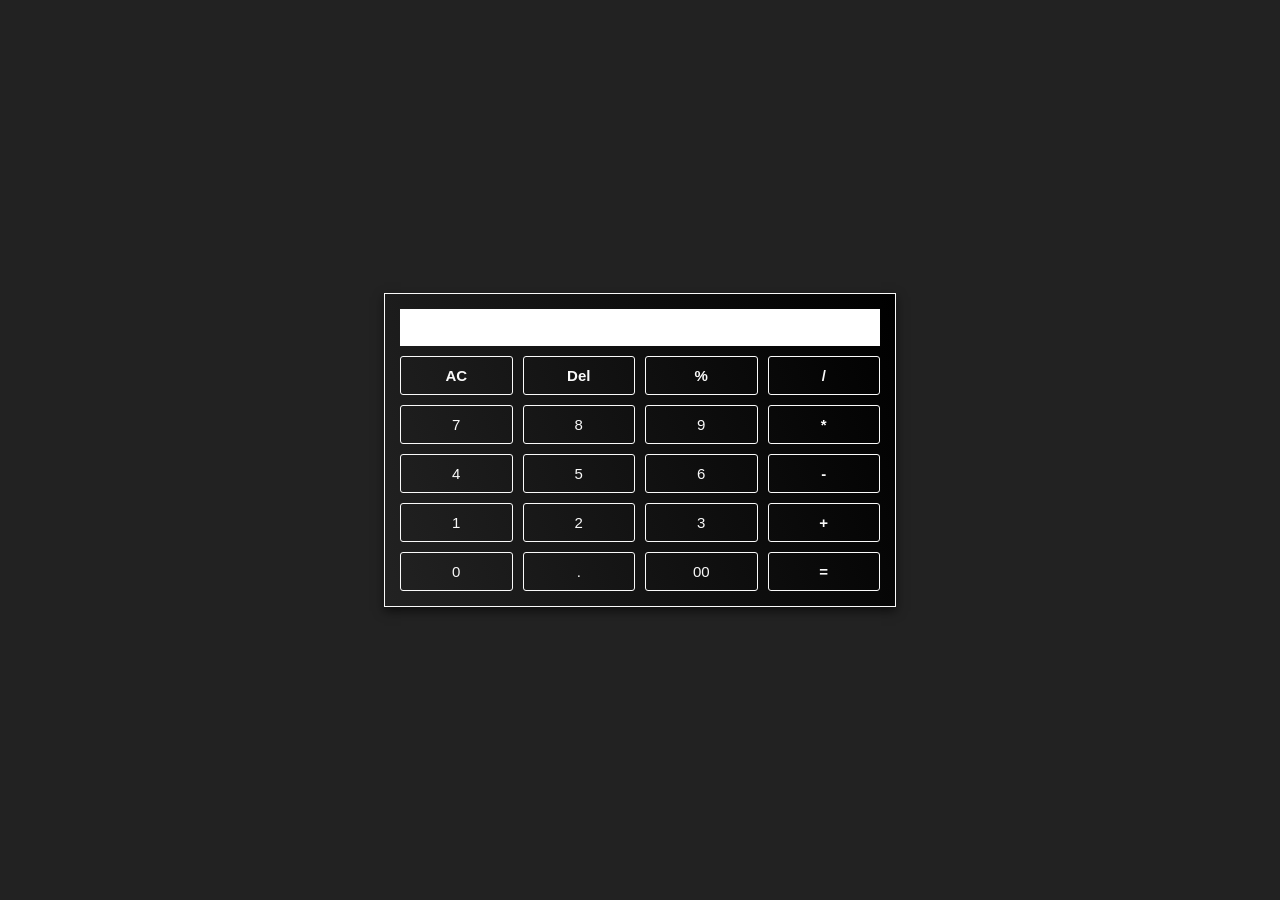
==== commit 0194aced: "latest and last commit" ====
--- a/sjc.html
+++ b/sjc.html
@@ -10,105 +10,33 @@
     <title>Simple Javascript calculator</title>
 </head>
 <body>
-    <section class="section">
-        <div class="section__div1" id=" sec__div">
-            <p class="section__div1-p section__p">9</p>
-        </div>
-        <div class="section__div2" id=" sec__div">
-            <p class="section__div2-p section__p">8</p>
-        </div>
-        <div class="section__div3" id=" sec__div">
-            <p class="section__div3-p section__p">7</p>
-        </div>
-        <div class="section__div4" id=" sec__div">
-            <p class="section__div4-p section__p">6</p>
-        </div>
-        <div class="section__div5" id=" sec__div">
-            <p class="section__div5-p section__p">5</p>
-        </div>
-        <div class="section__div6" id=" sec__div">
-            <p class="section__div6-p section__p">4</p>
-        </div>
-        <div class="section__div7" id=" sec__div">
-            <p class="section__div7-p section__p">3</p>
-        </div>
-        <div class="section__div8" id=" sec__div">
-            <p class="section__div8-p section__p">2</p>
-        </div>
-        <div class="section__div9" id=" sec__div">
-            <p class="section__div9-p section__p">1</p>
-        </div>
-        <div class="section__div10" id=" sec__div">
-            <p class="shift__element paragraph-green">&#8730;</p>
-            <p class="section__div10-p section__p">0</p>
-        </div>
-        <div class="section__div11" id=" sec__div">
-            <p class="shift__element paragraph-green"><sup>3</sup>&#8730;</p>
-            <p class="section__div11-p section__p">.</p>
-        </div>
-        <div class="section__div12" id=" sec__div">
-            <p class="shift__element paragraph-green">e<sup>x</sup></p>
-            <p class="section__div12-p section__p">00</p>
-        </div>
-        <div class="section__div13" id=" sec__div">
-            <p class="shift__element paragraph-green">&#33;</p>
-            <p class="section__div13-p section__p">+</p>
-        </div>
-        <div class="section__div14" id=" sec__div">
-            <p class="shift__element paragraph-green">
-                log(
-            </p>
-            <p class="section__div14-p section__p"> = </p>
-        </div>
-        <div class="section__div15">
-            <p class="section__div15-p section__p">Shift</p>
-        </div>
-        <div class="section__div16" id=" sec__div">
-            <p class="section__div16-p section__p">/</p>
-        </div>
-        <div class="section__div17" id=" sec__div">
-            <p class="shift__element paragraph-green">In(</p>
-            <p class="section__div17-p section__p">*</p>
-        </div>
-        <div class="section__div18" id=" sec__div">
-            <p class="section__div18-p section__p">-</p>
-        </div>
-        <span class="section__div19">
-            <p class="section__div19-p" id="fname"></p>
-        </span>
-        <div class="section__div20">
-            <p class='section__div20-p section__p'>Del</p></div>
-        <div class="sectionsidebar">
-            <span class = "sectionsidebar__span">
-                <svg width="4rem" height="4rem" viewBox="0 0 24 24" fill="none" xmlns="http://www.w3.org/2000/svg">
-                    <rect width="24" height="24" fill="none"/>
-                    <path d="M14.5 17L9.5 12L14.5 7" stroke="#FAFAFA" stroke-linecap="round" stroke-linejoin="round"/>
-                    </svg>
-            </span>
-            <div class="sectionsidebar__div sectionsidebar__div-initial">
-                <svg class = "svg2" width="4rem" height="4rem" viewBox="0 0 24 24" fill="none" xmlns="http://www.w3.org/2000/svg">
-                    <rect width="24" height="24" fill="#0F0000"/>
-                    <path d="M9.5 7L14.5 12L9.5 17" stroke="#FAFAFA" stroke-linecap="round" stroke-linejoin="round"/>
-                </svg>
-            </div>
-            <div class="sectionsidebar__div1 sectionsidebar__div-initial">
-                <p class="shift__element paragraph-green">cos<sup>-1</sup>(</p>
-                <p class="sectionsidebar__div1-p section__p">cos(</p>
-            </div>
-            <div class="sectionsidebar__div2 sectionsidebar__div-initial">
-                <p class="shift__element paragraph-green">sin<sup>-1</sup>(</p>
-                <p class="sectionsidebar__div2-p section__p">sin(</p>
-            </div>
-            <div class="sectionsidebar__div3 sectionsidebar__div-initial">
-                <p class="shift__element paragraph-green">tan<sup>-1</sup>(</p>
-                <p class="sectionsidebar__div3-p section__p">tan(</p>
-            </div>
-            <div class="sectionsidebar__div4 sectionsidebar__div-initial">
-                <p class="sectionsidebar__div4-p section__p">%</p>
-            </div>
-            <div class="sectionsidebar__div5 sectionsidebar__div-initial">
-                <p class="sectionsidebar__div3-p">)</p>
-            </div>
+    <section class="container">
+        <input type="text" class="display"/>
+        <div class="buttons">
+            <button data-value="AC" class="operator">AC</button>
+            <button data-value="Del" class="operator">Del</button>
+            <button data-value="%" class="operator">%</button>
+            <button data-value="/" class="operator">/</button>
+
+            <button data-value="7">7</button>
+            <button data-value="8">8</button>
+            <button data-value="9">9</button>
+            <button data-value="*" class="operator">*</button>
+
+            <button data-value="4">4</button>
+            <button data-value="5">5</button>
+            <button data-value="6">6</button>
+            <button data-value="-" class="operator">-</button>
+
+            <button data-value="1">1</button>
+            <button data-value="2">2</button>
+            <button data-value="3">3</button>
+            <button data-value="+" class="operator">+</button>
+
+            <button data-value="0">0</button>
+            <button data-value=".">.</button>
+            <button data-value="00">00</button>
+            <button data-value="=" class="operator">=</button>
         </div>
     </section>
     <script src="sjc.js"></script>
--- a/sjc.css
+++ b/sjc.css
@@ -1,3 +1,14 @@
+:root{
+    --main-color: #222222;
+    --border: 1px solid #FAFAFA;
+    --pfont-size: 1.5rem;
+    --sub-color: #FAFAFA;
+    --border-radius: 3px;
+    --padding: 1.5rem;
+    --padding-smaller: 1rem;
+    --font-weight: 800;
+    --font-weight-bigger: 850;
+}
 *,
 *::after,
 *::before{
@@ -10,402 +21,64 @@
     font-size: 62.5%;
 }
 body{
-    background-color: #000100;
-    background-blend-mode: darken;
-    padding: 2rem;
+    background-color: var(--main-color);
+    height: 100vh;
     display: flex;
     justify-content: center;
-    align-content: center;
-
+    align-items: center;
 }
-.section{
+.container{
+    position: relative;
+    max-width: 40vw;
+    width: 100%;
+    padding: 1.5rem;
+    box-shadow: 0px 4px 10px rgba(0, 0, 0, .6);
+    border: var(--border);
+    background: linear-gradient(70deg, var(--main-color), black);
+}
+.container .buttons{
     display: grid;
-    background-color: hsla(1, 100%, 30%, 0.2);
-    grid-template-columns: repeat(4, .5fr) repeat(2, min-content);
-    grid-template-rows: 1fr repeat(5, .5fr);
-    column-gap: 1.5rem;
-    row-gap: 1.5rem;
-    width: min-content;
-    height: min-content;
-    padding: 1rem;
-    border-color: white;
-    border-style: solid;
-    box-shadow: 0 10px 10px 0 rgba(0, 0, 0, 0.4), 0 20px 20px 0 rgba(0, 0, 0, 0.39);
+    grid-template-columns: repeat(4, 1fr);
+    column-gap: 1rem;
+    row-gap: 1rem;
+    border-radius: var(--border-radius);
+    -webkit-border-radius: var(--border-radius);
+    -moz-border-radius: var(--border-radius);
+    -ms-border-radius: var(--border-radius);
+    -o-border-radius: var(--border-radius);
 }
-.section div:hover{
-    transform: scale(1.09);
-    box-shadow: 0 8px 8px 0 rgba(0, 0, 0, 0.2), 0 20px 20px 0 rgba(0, 0, 0, 0.19);
-    background-color: rgb(15, 0, 0); 
+.display{
+    padding: var(--padding-smaller);
+    margin-bottom: 1rem;
+    font-size: var(--pfont-size);
+    width: 100%;
+    outline: none;
+    border: none;
+    text-align: right;
+    pointer-events: none;
+    height: fit-content;
+    color: var(--main-color);
+    font-weight: var(--font-weight);
 }
-div:hover span {
-    color: black;
+.buttons button{
+    padding: var(--padding-smaller) .6rem;
+    border-radius: var(--border-radius);
+    -webkit-border-radius: var(--border-radius);
+    -moz-border-radius: var(--border-radius);
+    -ms-border-radius: var(--border-radius);
+    -o-border-radius: var(--border-radius);
+    cursor: pointer;
+    background-color: inherit;
+    color: var(--sub-color);
+    border: var(--border);
+    font-size: var(--pfont-size);
 }
-.section p{
-    padding: 1rem;
+.buttons button:hover{
+    background-color: var(--sub-color);
+    color: var(--main-color);
+    font-weight: var(--font-weight);
 }
-.section__p{
-    font-size: 3rem;
-    font-weight: 800;
+.buttons .operator{
+    font-weight: var(--font-weight-bigger);
+    color: var(--sub-color);
 }
-.p-yellow{
-    color: yellowgreen;
-    font-size: 1rem;
-}
-.p-yellow__shift{
-    color: yellowgreen;
-    font-size: 3rem;
-    font-weight: 800;
-}
-.shift__element{
-    font-size: 1rem;
-    color: white;
-}
-.section__div1{
-    grid-area: 2 / 1 / 3 / 2;
-    border-color: white;
-    border-style: solid;
-    display: flex;
-    justify-content: center;
-    align-content: center;
-}
-.section__div2{
-    grid-area: 2 / 2 / 3 / 3;
-    border-color: white;
-    border-style: solid;
-    display: flex;
-    justify-content: center;
-    align-content: center;
-}
-.section__div3{
-    grid-area: 2 / 3 / 3 / 4;
-    border-color: white;
-    border-style: solid;
-    display: flex;
-    justify-content: center;
-    align-content: center;
-}
-.section__div4{
-    grid-area: 3 / 1 / 4 / 2;
-    border-color: white;
-    border-style: solid;
-    display: flex;
-    justify-content: center;
-    align-content: center;
-}
-.section__div5{
-    grid-area: 3 / 2 / 4 / 3;
-    border-color: white;
-    border-style: solid;
-    display: flex;
-    justify-content: center;
-    align-content: center;
-}
-.section__div6{
-    grid-area: 3 / 3 / 4 / 4;
-    border-color: white;
-    border-style: solid;
-    display: flex;
-    justify-content: center;
-    align-content: center;
-}
-.section__div7{
-    grid-area: 4 / 1 / 5 / 2;
-    border-color: white;
-    border-style: solid;
-    display: flex;
-    justify-content: center;
-    align-content: center;
-}
-.section__div8{
-    grid-area: 4 / 2 / 5 / 3;
-    border-color: white;
-    border-style: solid;
-    display: flex;
-    justify-content: center;
-    align-content: center;
-}
-.section__div9{
-    grid-area: 4 / 3 / 5 / 4;
-    display: flex;
-    justify-content: center;
-    align-content: center;
-    border-color: white;
-    border-style: solid;
-}
-.section__div10{
-    grid-area: 5 / 1 / -1 / 2;
-    border-color: white;
-    border-style: solid;
-    display: flex;
-    flex-direction: column;
-    justify-content: space-between;
-    align-content: center;
-}
-.section__div11{
-    grid-area: 5 / 2 / -1 / 3;
-    border-color: white;
-    border-style: solid;
-    display: flex;
-    flex-direction: column;
-    justify-content: space-between;
-    align-content: center;
-}
-.section__div12{
-    grid-area: 5 / 3 / -1 / 4;
-    border-color: white;
-    border-style: solid;
-    display: flex;
-    flex-direction: column;
-    justify-content: space-between;
-    align-content: center;
-}
-.section__div13{
-    grid-area: 3 / 4 / 4 / 5;
-    border-color: white;
-    border-style: solid;
-    display: flex;
-    flex-direction: column;
-    justify-content: space-between;
-    align-content: center;
-}
-.section__div14{
-    grid-area: 4 / 4 / -1 / 5;
-    border-color: white;
-    border-style: solid;
-    display: flex;
-    flex-direction: column;
-    justify-content: space-between;
-    align-content: center;
-}
-.section__div15{
-    grid-area: 4 / 5 / 5 / 6;
-    border-color: white;
-    border-style: solid;
-    display: flex;
-    justify-content: center;
-    align-content: center;
-}
-.section__div16{
-    grid-area: 2 / 5 / 3 / 6;
-    border-color: white;
-    border-style: solid;
-    display: flex;
-    justify-content: center;
-    align-content: center;
-}
-.section__div17{
-    grid-area: 3 / 5 / 4 / 6;
-    border-color: white;
-    border-style: solid;
-    display: flex;
-    flex-direction: column;
-    justify-content: space-between;
-    align-content: center;
-}
-.section__div18{
-    grid-area: 2 / 4 / 3 / 5;
-    display: flex;
-    justify-content: center;
-    align-content: center;
-    border-color: white;
-    border-style: solid;
-}
-.section__div19{
-    grid-area: 1 / 1 / 2 / -1;
-    background-color: white;
-    display: flex;
-    justify-content: flex-end;
-}
-.section__div19-p{
-    color: #000000;
-    padding: 1rem;
-    font-size: 3rem;
-    font-weight: 800;
-}
-.section__div20{
-    grid-area: 5 / 5 / -1 / 6;
-    border-color: white;
-    border-style: solid;
-}
-
-.sectionsidebar{
-    grid-area: 2 / 6 / -1 / -1;
-    border-color: white;
-    border-style: solid;
-    align-content: center;
-    display: grid;
-    grid-template-rows: repeat(4, min-content);
-    grid-template-columns: repeat(2, min-content);
-}
-.sidebar-stretch{
-    grid-area: 2 / 5 / -1 / -1;
-    z-index: 6;
-    background-color: rgb(15, 0, 0); /* Black w/opacity/see-through */
-    color: white;
-    padding: 1rem;
-    column-gap: 1.3rem;
-    row-gap: 1.3rem;
-}
-.sectionsidebar__div{
-    padding: 0;
-    grid-area: 2 / 1 / 4 / 2;
-    display: flex;
-    flex-direction: column;
-    align-content: center;
-    justify-content: center;
-}
-.sectionsidebar__div1{
-    grid-area: 1 / 2 / 2/ -1;
-    border-color: white;
-    border-style: solid;
-    padding: .8rem;
-    display: flex;
-    flex-direction: column;
-    justify-content: space-between;
-    font-weight: 800;
-}
-.sectionsidebar__div2{
-    grid-area: 2 / 2 / 3/ -1;
-    border-color: white;
-    border-style: solid;
-    padding: .8rem;
-    display: flex;
-    flex-direction: column;
-    justify-content: space-between;
-    font-weight: 800;
-}
-.sectionsidebar__div3{
-    grid-area: 3 / 2 / 4/ -1;
-    border-color: white;
-    border-style: solid;
-    display: flex;
-    flex-direction: column;
-    justify-content: space-between;
-    padding: .8rem;
-    font-weight: 800;
-}
-.sectionsidebar__div4{
-    grid-area: 4 / 2 / -1/ -1;
-    border-color: white;
-    border-style: solid;
-    padding: .8rem;
-    font-size: 3rem;
-    font-weight: 800;
-}
-.sectionsidebar__div5{
-    grid-area: 1 / 1 / 2/ 2;
-    border-color: white;
-    border-style: solid;
-    padding: .8rem;
-    font-size: 3rem;
-    font-weight: 800;
-}
-.sidebar__svg1-hide{
-    display: none;
-    grid-area: 2 / 1 / 4 / 2;
-}
-.p__span-display{
-    color: black;
-}
-.sectionsidebar__div-initial{
-    display: none;
-}
-.section__div18-p{
-    color: white;
-}
-.section__div17-p{
-    color: white;
-}
-.section__div16-p{
-    color: white;
-}
-.section__div15-p{
-    color: white;
-}
-.section__div14-p{
-    color: white;
-}
-.section__div13-p{
-    color: white;
-}
-.section__div12-p{
-    color: white;
-}
-.section__div11-p{
-    color: white;
-}
-.section__div10-p{
-    color: white;
-}
-.section__div9-p{
-    color: white;
-}
-.section__div8-p{
-    color: white;
-}
-.section__div7-p{
-    color: white;
-}
-.section__div6-p{
-    color: white;
-}
-.section__div5-p{
-    color: white;
-}
-.section__div4-p{
-    color: white;
-}
-.section__div3-p{
-    color: white;
-}
-.section__div2-p{
-    color: white;
-}
-.section__div1-p{
-    color: white;
-}
-.section__div20-p{
-    color: white;
-}
-@media only screen and (max-width: 50rem) {
-    html{
-        font-size: 50%;
-    }
-    body{
-        padding: 0;
-        background-size: 100%;
-    } 
-    .section{
-        column-gap: .6rem;
-        margin-top: 1rem;
-        row-gap: .6rem;
-        width: 80vw;
-        height: min-content;
-        padding: .5rem;
-    }
-    .section p{
-        padding: .6rem;
-        font-size: 1.2rem;
-    }
-    .section__div19-p{
-        padding: .6rem;
-        font-size: 1rem;
-    }
-    .sidebar-stretch{
-        padding: .6rem;
-        column-gap: .8rem;
-        row-gap: .8rem;
-    }
-    .sectionsidebar__div1{
-        padding: .8rem;
-    }
-    .sectionsidebar__div2{
-        padding: .8rem;
-    }
-    .sectionsidebar__div3{
-        padding: .8rem;
-    }
-    .sectionsidebar__div4{
-        padding: .8rem;
-    }
-}
